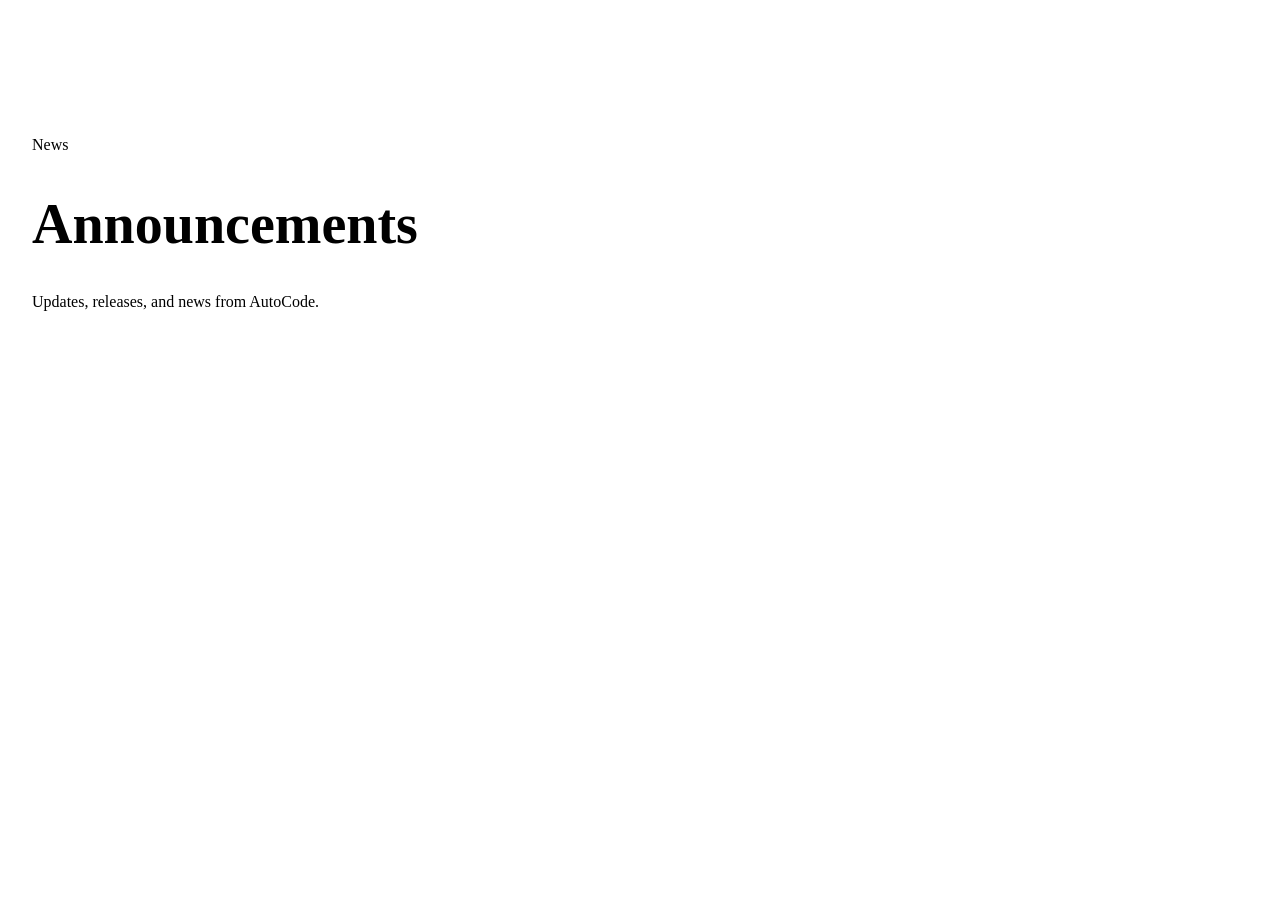
==== announcements.html @ 78e362e0 "Create announcements.html" ====
<!doctype html>
<html lang="en">
<head>
  <meta charset="utf-8" />
  <meta name="viewport" content="width=device-width,initial-scale=1" />
  <title>Announcements — AutoCode</title>
  <meta name="description" content="Latest updates and news from AutoCode." />
  <link rel="preconnect" href="https://fonts.googleapis.com" />
  <link rel="preconnect" href="https://fonts.gstatic.com" crossorigin />
  <link rel="stylesheet" href="https://fonts.googleapis.com/css2?family=Space+Grotesk:wght@400;500;600;700&family=JetBrains+Mono:wght@400;600&display=swap" />
  <link rel="stylesheet" href="assets/styles.css" />
</head>
<body>
  <div id="nav-root"></div>
  <main class="container" style="max-width:48rem;padding:8rem 1.5rem 6rem">
    <div class="kicker">News</div>
    <h1 style="font-size:clamp(2.5rem,5vw,3.5rem);font-weight:700">Announcements</h1>
    <p class="muted" style="margin-top:.75rem">Updates, releases, and news from AutoCode.</p>
    <div id="admin-form" style="display:none;margin-top:2rem"></div>
    <p id="signin-cta" class="muted" style="font-size:.9rem;margin-top:1.5rem;display:none"><a class="primary" href="auth.html" style="text-decoration:underline">Sign in</a> to your account to comment on future announcements.</p>
    <div id="list" style="margin-top:2rem;display:flex;flex-direction:column;gap:1rem"></div>
  </main>
  <div id="footer-root"></div>
  <script type="module">
    import { sb, ok, err, esc, renderNav, renderFooter, onAuthChange, adminSig, bindImageUpload } from "./assets/app.js";
    renderNav("news"); renderFooter();
    let isAdmin = false;
    async function load() {
      const { data } = await sb.from("announcements").select("*").order("pinned", { ascending: false }).order("created_at", { ascending: false });
      const list = document.getElementById("list");
      if (!data || data.length === 0) { list.innerHTML = `<div class="card dashed">No announcements yet.</div>`; return; }
      list.innerHTML = data.map(a => `
        <div class="card">
          <div class="between" style="align-items:flex-start;gap:1rem">
            <div>
              <div style="display:flex;align-items:center;gap:.5rem">
                ${a.pinned ? `<span class="badge badge-primary">📌 Pinned</span>` : ""}
                <h3 style="font-size:1.4rem;font-weight:700">${esc(a.title)}</h3>
              </div>
              <div style="margin-top:.5rem;display:flex;align-items:center;gap:.75rem">
                ${adminSig}
                <span class="font-mono uppercase muted" style="font-size:.7rem">${new Date(a.created_at).toLocaleDateString()}</span>
              </div>
            </div>
            ${isAdmin ? `<button class="btn btn-outline btn-sm" data-del="${a.id}">🗑</button>` : ""}
          </div>
          <p style="margin-top:1rem;white-space:pre-wrap">${esc(a.body)}</p>
          ${a.image_url ? `<img src="${esc(a.image_url)}" alt="${esc(a.title)}" style="margin-top:1rem;border:1px solid var(--border);border-radius:6px;max-height:24rem;width:auto">` : ""}
        </div>`).join("");
      if (isAdmin) list.querySelectorAll("[data-del]").forEach(b => b.onclick = async () => {
        if (!confirm("Delete this announcement?")) return;
        const { error } = await sb.from("announcements").delete().eq("id", b.dataset.del);
        if (error) { err(error.message); return; }
        ok("Deleted."); load();
      });
    }
    onAuthChange(({ user, isAdmin: a }) => {
      isAdmin = a;
      document.getElementById("signin-cta").style.display = !user ? "" : "none";
      const root = document.getElementById("admin-form");
      if (!a) { root.style.display = "none"; load(); return; }
      root.style.display = "";
      root.innerHTML = `
        <div class="card" style="border-color:color-mix(in oklab,var(--primary) 40%,transparent)">
          <h2 style="font-weight:700;font-size:1.1rem">New announcement</h2>
          <form id="an-form" style="margin-top:1rem;display:flex;flex-direction:column;gap:1rem">
            <div><label class="lbl">Title</label><input id="an-title" maxlength="120" required></div>
            <div><label class="lbl">Body</label><textarea id="an-body" maxlength="4000" rows="5" required></textarea></div>
            <label class="checkbox"><input id="an-pin" type="checkbox"> Pin to top</label>
            <div>
              <label class="lbl">Image (optional)</label>
              <div class="upload-box">
                <input id="an-img-file" type="file" accept="image/*">
                <div id="an-img-prev"></div>
                <button type="button" class="btn btn-outline btn-sm" id="an-img-rm" style="display:none">Remove</button>
              </div>
              <input id="an-img-url" type="hidden">
            </div>
            <button class="btn btn-hero" type="submit">Post announcement</button>
          </form>
        </div>`;
      bindImageUpload({ inputId: "an-img-file", urlInputId: "an-img-url", previewId: "an-img-prev", removeId: "an-img-rm" });
      document.getElementById("an-form").onsubmit = async (e) => {
        e.preventDefault();
        const title = document.getElementById("an-title").value.trim();
        const body = document.getElementById("an-body").value.trim();
        if (!title || !body) { err("Title and body are required."); return; }
        const { error } = await sb.from("announcements").insert({
          title, body,
          pinned: document.getElementById("an-pin").checked,
          image_url: document.getElementById("an-img-url").value || null,
        });
        if (error) { err(error.message); return; }
        ok("Announcement posted.");
        document.getElementById("an-form").reset();
        document.getElementById("an-img-url").value = "";
        document.getElementById("an-img-prev").innerHTML = "";
        document.getElementById("an-img-rm").style.display = "none";
        load();
      };
      load();
    });
  </script>
</body>
</html>
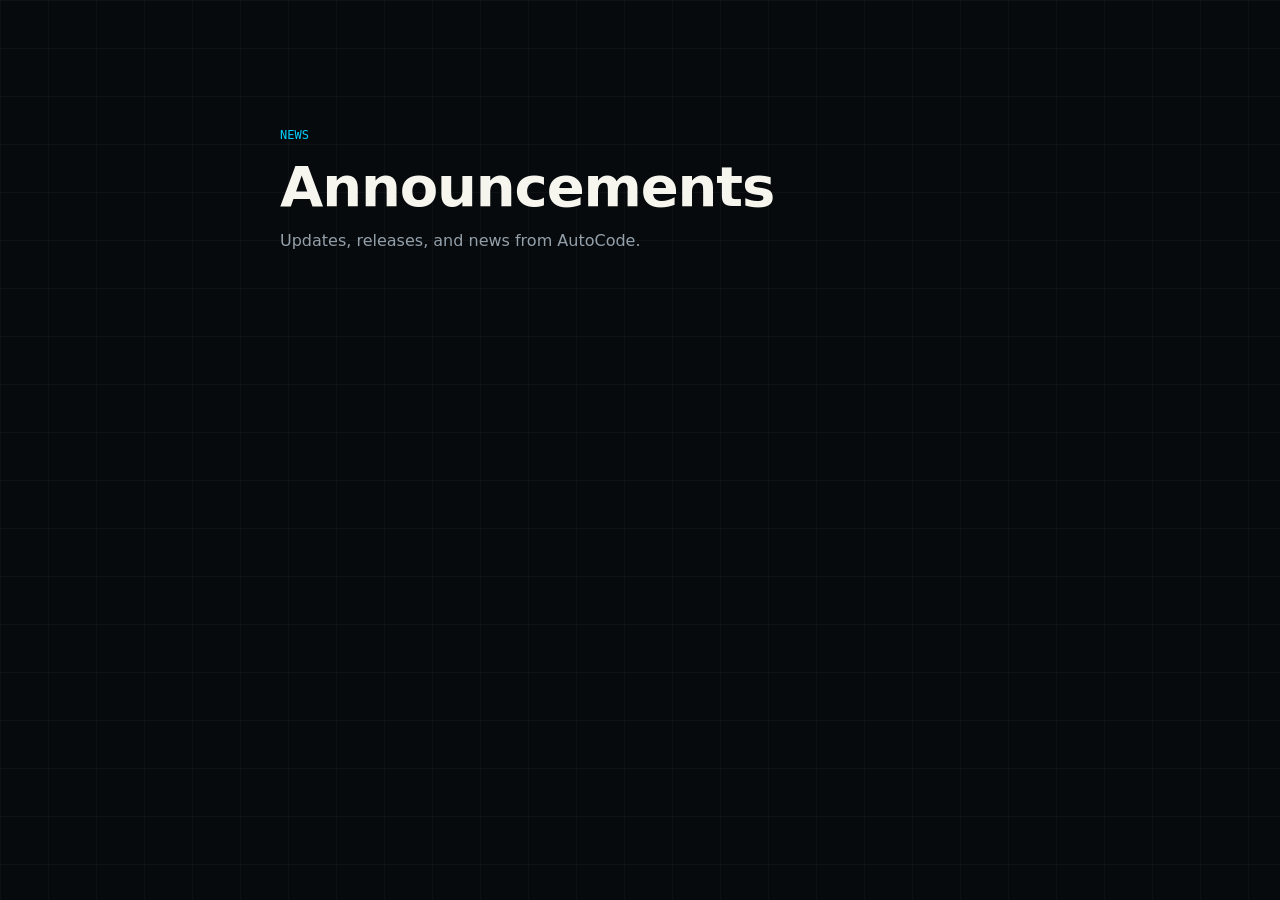
==== commit 46d55a24: "Update announcements.html" ====
--- a/announcements.html
+++ b/announcements.html
@@ -8,7 +8,7 @@
   <link rel="preconnect" href="https://fonts.googleapis.com" />
   <link rel="preconnect" href="https://fonts.gstatic.com" crossorigin />
   <link rel="stylesheet" href="https://fonts.googleapis.com/css2?family=Space+Grotesk:wght@400;500;600;700&family=JetBrains+Mono:wght@400;600&display=swap" />
-  <link rel="stylesheet" href="assets/styles.css" />
+  <link rel="stylesheet" href="styles.css" />
 </head>
 <body>
   <div id="nav-root"></div>
--- a/styles.css
+++ b/styles.css
@@ -0,0 +1,137 @@
+/* AutoCode static site — design tokens mirror src/styles.css */
+:root{
+  --background:oklch(0.14 0.01 240);
+  --foreground:oklch(0.97 0.01 100);
+  --card:oklch(0.18 0.012 240);
+  --muted:oklch(0.22 0.012 240);
+  --muted-foreground:oklch(0.7 0.02 240);
+  --primary:oklch(0.78 0.16 220);
+  --primary-foreground:oklch(0.14 0.01 240);
+  --border:oklch(0.28 0.015 240);
+  --destructive:oklch(0.62 0.22 27);
+  --shadow-brutal:8px 8px 0 0 var(--primary);
+  --font-display:"Space Grotesk","Inter",system-ui,sans-serif;
+  --font-mono:"JetBrains Mono",ui-monospace,monospace;
+}
+*{box-sizing:border-box;border-color:var(--border)}
+html,body{margin:0;padding:0}
+body{
+  background:var(--background);color:var(--foreground);font-family:var(--font-display);
+  background-image:linear-gradient(oklch(0.97 0.01 100/.03) 1px,transparent 1px),linear-gradient(90deg,oklch(0.97 0.01 100/.03) 1px,transparent 1px);
+  background-size:48px 48px;min-height:100vh;
+}
+a{color:inherit;text-decoration:none}
+h1,h2,h3,h4{font-family:var(--font-display);letter-spacing:-.02em;margin:0}
+.font-mono{font-family:var(--font-mono)}
+.uppercase{text-transform:uppercase}
+.container{max-width:1100px;margin:0 auto;padding:0 1.5rem}
+
+/* Nav */
+.nav{position:fixed;top:0;left:0;right:0;z-index:50;backdrop-filter:blur(10px);background:color-mix(in oklab,var(--background) 70%,transparent);border-bottom:1px solid var(--border)}
+.nav-inner{display:flex;align-items:center;justify-content:space-between;height:64px;gap:1rem;max-width:1100px;margin:0 auto;padding:0 1.5rem}
+.brand{display:flex;align-items:center;gap:.5rem;font-weight:700;font-size:1.125rem}
+.brand-mark{width:12px;height:12px;background:var(--primary);transform:rotate(45deg);display:inline-block}
+.nav-links{display:flex;gap:1.5rem;font-family:var(--font-mono);font-size:.8rem;text-transform:uppercase}
+.nav-links a{transition:color .15s}
+.nav-links a:hover,.nav-links a.active{color:var(--primary)}
+@media(max-width:720px){.nav-links{display:none}}
+
+/* Buttons */
+.btn{display:inline-flex;align-items:center;justify-content:center;gap:.5rem;padding:.5rem 1rem;height:36px;border-radius:6px;font-size:.875rem;font-weight:500;cursor:pointer;border:1px solid transparent;background:transparent;color:inherit;transition:all .15s;white-space:nowrap;font-family:inherit}
+.btn:disabled{opacity:.5;cursor:not-allowed}
+.btn-hero{background:var(--primary);color:var(--primary-foreground);font-weight:700;text-transform:uppercase;letter-spacing:.04em;box-shadow:6px 6px 0 0 var(--foreground)}
+.btn-hero:hover{transform:translateY(-2px)}
+.btn-primary{background:var(--primary);color:var(--primary-foreground);font-weight:600}
+.btn-outline{border-color:var(--border)}
+.btn-outline:hover{background:var(--muted)}
+.btn-lg{height:44px;padding:0 2rem}
+.btn-sm{height:32px;padding:0 .75rem;font-size:.75rem}
+.btn-ghost:hover{background:var(--muted)}
+
+/* Cards */
+.card{background:var(--card);border:1px solid var(--border);border-radius:8px;padding:1.5rem}
+.badge{display:inline-flex;align-items:center;gap:.25rem;padding:.15rem .55rem;border:1px solid var(--border);border-radius:9999px;font-family:var(--font-mono);font-size:.7rem;text-transform:uppercase}
+.badge-primary{background:var(--primary);color:var(--primary-foreground);border-color:var(--primary)}
+.badge-outline-primary{border-color:color-mix(in oklab,var(--primary) 40%,transparent);color:var(--primary)}
+
+/* Form */
+input[type=text],input[type=email],input[type=password],input[type=number],input[type=date],input:not([type]),textarea,select{
+  width:100%;padding:.5rem .75rem;background:transparent;border:1px solid var(--border);border-radius:6px;color:inherit;font-family:inherit;font-size:.95rem;
+}
+textarea{min-height:90px;resize:vertical}
+input:focus,textarea:focus{outline:none;border-color:var(--primary)}
+label.lbl{display:block;font-family:var(--font-mono);text-transform:uppercase;font-size:.7rem;color:var(--muted-foreground);margin-bottom:.4rem}
+.checkbox{display:inline-flex;align-items:center;gap:.6rem;cursor:pointer;font-size:.9rem}
+.checkbox input{width:1rem;height:1rem;accent-color:var(--primary)}
+
+/* Layout helpers */
+.grid{display:grid;gap:1.5rem}
+.flex{display:flex}
+.between{display:flex;justify-content:space-between;align-items:center}
+.muted{color:var(--muted-foreground)}
+.primary{color:var(--primary)}
+.kicker{font-family:var(--font-mono);text-transform:uppercase;font-size:.75rem;color:var(--primary);margin-bottom:.75rem}
+.section{padding:5rem 1.5rem}
+
+/* Hero */
+.hero{position:relative;padding:8rem 1.5rem 5rem;overflow:hidden}
+.hero h1{font-size:clamp(2.5rem,7vw,5.5rem);font-weight:700;line-height:.95}
+.hero .sub{margin-top:1.5rem;color:var(--muted-foreground);max-width:36rem;font-size:1.05rem}
+.stats{display:grid;grid-template-columns:repeat(2,1fr);gap:.75rem;font-family:var(--font-mono);font-size:.75rem}
+.stat{padding:1rem;border:1px solid var(--border);background:var(--card)}
+.stat .n{font-size:1.5rem;font-weight:700;color:var(--primary)}
+
+/* Toast */
+#toast-host{position:fixed;top:1rem;right:1rem;z-index:9999;display:flex;flex-direction:column;gap:.5rem}
+.toast{background:var(--card);border:1px solid var(--border);padding:.7rem 1rem;border-radius:6px;font-size:.85rem;min-width:240px;animation:slide .2s ease-out}
+.toast.err{border-color:var(--destructive);color:var(--destructive)}
+.toast.ok{border-color:var(--primary);color:var(--primary)}
+@keyframes slide{from{transform:translateX(20px);opacity:0}to{transform:translateX(0);opacity:1}}
+
+/* Misc */
+.line-through{text-decoration:line-through;opacity:.6}
+.flame{display:inline-flex;align-items:center;gap:.4rem;font-family:var(--font-mono);text-transform:uppercase;font-size:.75rem;color:var(--primary);text-shadow:0 0 8px color-mix(in oklab,var(--primary) 60%,transparent),0 0 18px color-mix(in oklab,var(--primary) 35%,transparent)}
+.flame svg{filter:drop-shadow(0 0 4px var(--primary)) drop-shadow(0 0 10px color-mix(in oklab,var(--primary) 60%,transparent));animation:pulse 2s infinite}
+@keyframes pulse{0%,100%{opacity:1}50%{opacity:.6}}
+
+.tag{display:inline-block;font-family:var(--font-mono);font-size:.65rem;text-transform:uppercase;padding:.2rem .5rem;border:1px solid var(--border);color:var(--muted-foreground);margin:.15rem}
+
+.cols-2{display:grid;grid-template-columns:1fr;gap:1.5rem}
+.cols-3{display:grid;grid-template-columns:1fr;gap:1.5rem}
+.cols-5{display:grid;grid-template-columns:1fr;gap:1.5rem}
+@media(min-width:760px){.cols-2{grid-template-columns:repeat(2,1fr)}.cols-3{grid-template-columns:repeat(3,1fr)}.stats{grid-template-columns:repeat(2,1fr)}}
+@media(min-width:980px){.cols-5{grid-template-columns:3fr 2fr}}
+
+.summary-card{background:var(--primary);color:var(--primary-foreground);border:1px solid var(--primary);box-shadow:var(--shadow-brutal);padding:2rem;border-radius:8px;position:sticky;top:96px}
+.summary-card .total{font-size:3.5rem;font-weight:700;font-variant-numeric:tabular-nums;margin-top:.25rem}
+
+footer{border-top:1px solid var(--border);padding:2.5rem 1.5rem;margin-top:2rem;font-family:var(--font-mono);text-transform:uppercase;font-size:.75rem;color:var(--muted-foreground)}
+footer .row{max-width:1100px;margin:0 auto;display:flex;flex-wrap:wrap;justify-content:space-between;gap:1rem}
+footer a:hover{color:var(--primary)}
+
+.tier-btn{padding:1rem;border:1px solid var(--border);background:transparent;color:inherit;text-align:left;cursor:pointer;border-radius:6px;font-family:inherit}
+.tier-btn.active{border-color:var(--primary);background:color-mix(in oklab,var(--primary) 10%,transparent)}
+.tier-btn .name{font-weight:700;text-transform:capitalize}
+.tier-btn .base{font-family:var(--font-mono);font-size:.75rem;color:var(--muted-foreground);margin-top:.25rem}
+.addon{display:flex;align-items:center;gap:.75rem;padding:.6rem .8rem;border:1px solid var(--border);border-radius:6px;cursor:pointer;font-size:.9rem}
+.addon.on{border-color:var(--primary);background:color-mix(in oklab,var(--primary) 5%,transparent)}
+.addon-grid{display:grid;grid-template-columns:1fr;gap:.5rem;margin-top:.75rem}
+@media(min-width:560px){.addon-grid{grid-template-columns:1fr 1fr}}
+
+.pkg{padding:2rem;display:flex;flex-direction:column;position:relative}
+.pkg.popular{border-color:var(--primary)}
+.pkg .pop{position:absolute;top:-12px;left:1.5rem}
+.pkg .price{font-family:var(--font-mono);font-size:2.25rem;font-weight:700;margin-top:1rem}
+.pkg ul{list-style:none;padding:0;margin:1.25rem 0;flex:1;display:flex;flex-direction:column;gap:.6rem}
+.pkg li{display:flex;gap:.6rem;font-size:.9rem;align-items:flex-start}
+.pkg li::before{content:"✓";color:var(--primary);font-weight:700}
+
+.review-card{padding:1.25rem}
+.review-card .stars{display:inline-flex;gap:.15rem;color:var(--primary)}
+.dashed{border-style:dashed;background:transparent;text-align:center;color:var(--muted-foreground);padding:2.5rem}
+
+.upload-box{display:flex;align-items:center;gap:.75rem}
+.upload-box img{max-height:120px;max-width:200px;border:1px solid var(--border);border-radius:6px}
+
+.tab-btn{flex:1;padding:.6rem;border:1px solid var(--border);background:transparent;color:inherit;cursor:pointer;font-family:var(--font-mono);text-transform:uppercase;font-size:.8rem}
+.tab-btn.active{background:var(--primary);color:var(--primary-foreground);border-color:var(--primary)}
